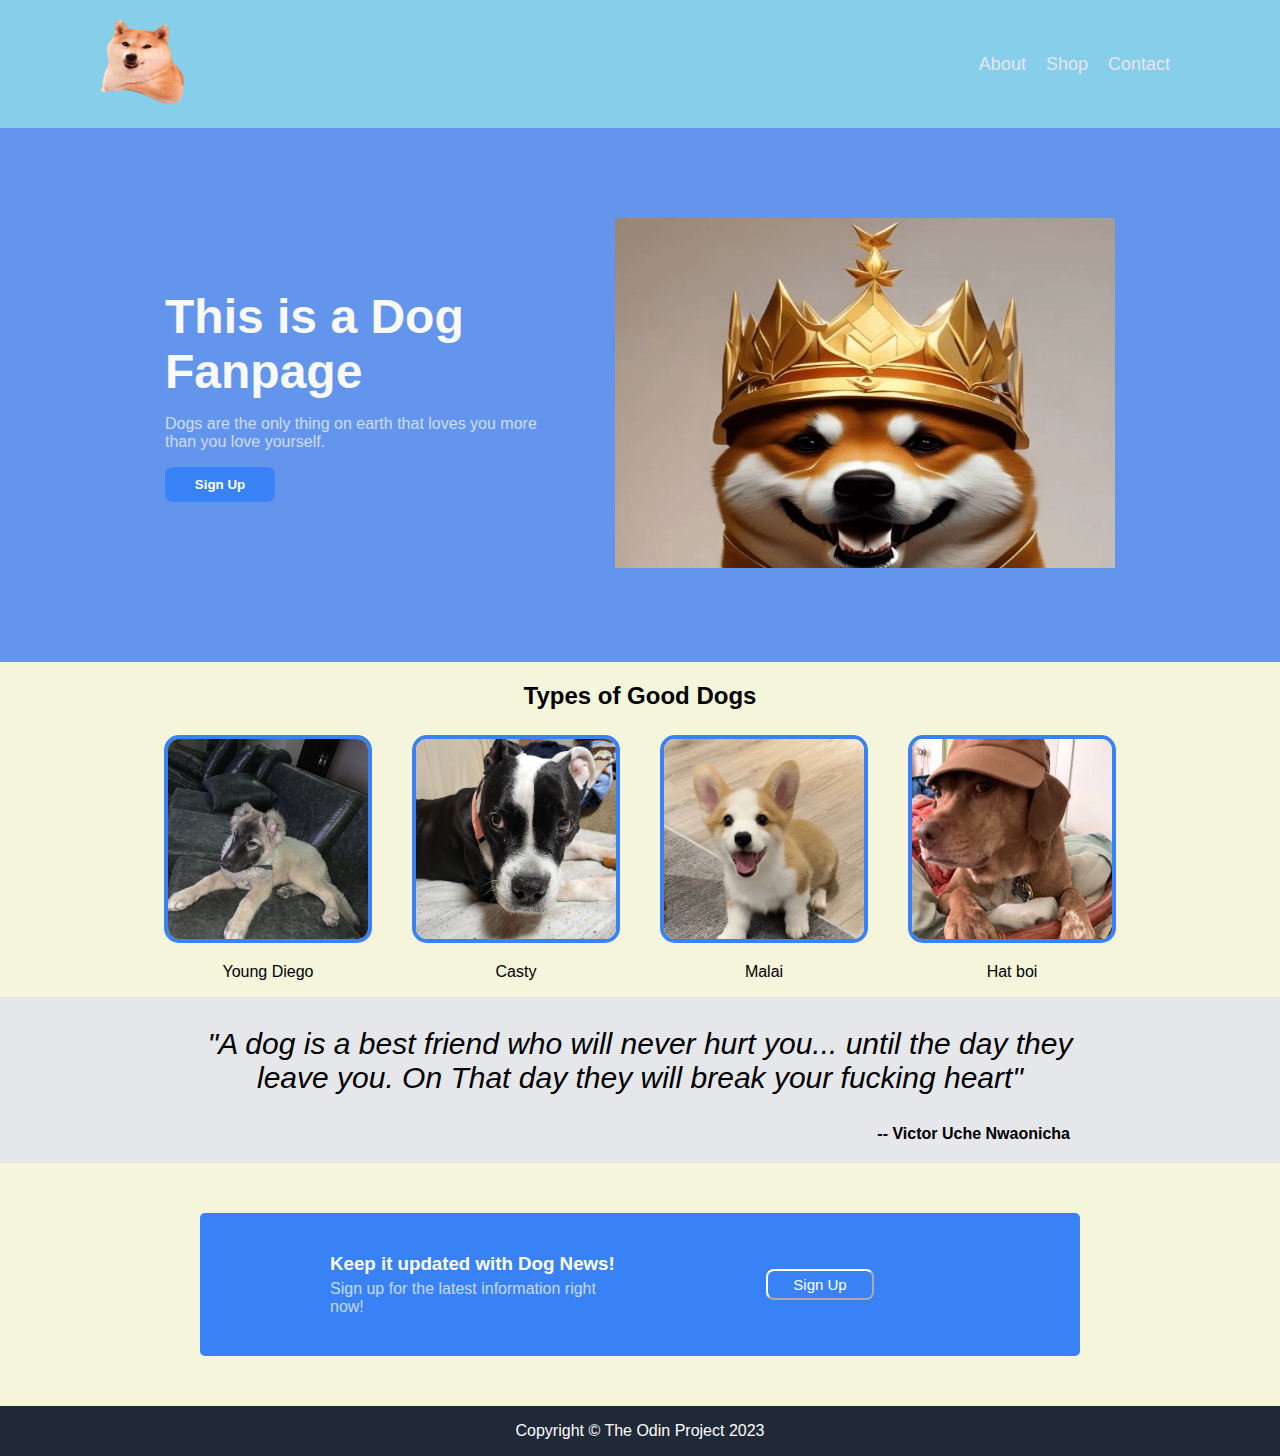
==== index.html @ 7f23af35 "Maintenance" ====
<!DOCTYPE html>
<html>
    <head>
        <link rel="icon" href="images/shiba-logo.png">
        <link href="css/main.css" rel="stylesheet" type="text/css" media="all"/>
        <title>Dog - Official Page</title>
    </head>
    <body>
        <div class="container">
            
            <nav class="bx navbar">
                <div class="header-logo">
                    <img src="images/shiba-logo.png">
                </div>
                <div class="header-link">
                    <a href="#">About</a>
                    <a href="#">Shop</a>
                    <a href="#">Contact</a>                    
                </div>
            </nav>
            
            <div class="bx hero">
                <div class="hero-1 hero-cta">
                    <h1>This is a Dog Fanpage</h1>
                    <p>Dogs are the only thing on earth that loves you more than you love yourself.
                    </p>
                    <button type="button">Sign Up</button>
                </div>
                <div class="hero-1 hero-image">
                    <img src="images/IMG_8131.JPG" alt="shiba">
                </div>
            </div>

            <div class="bx content">
                <h2>Types of Good Dogs</h2>
                <div class="content-info">
                    <div>
                        <img src="images/IMG_8129.JPG">
                        <p>Young Diego</p>
                    </div>
                    <div>
                        <img src="images/IMG_8128.JPG">
                        <p>Casty</p>
                    </div>
                    <div>
                        <img src="images/IMG_8126.JPG">
                        <p>Malai</p>
                    </div>
                    <div>
                        <img src="images/IMG_8127.JPG">
                        <p>Hat boi</p>
                    </div>
                </div>
            </div>
            <div class="bx quote">
                <p>"A dog is a best friend who will never hurt you... until the day they leave you. On That day they will break your fucking heart"
                </p>
                <b>
                    -- Victor Uche Nwaonicha
                </b>
            </div>
            <div class="bx sign-up">
                <div class="sign-item signs-text">
                    <h3>Keep it updated with Dog News!</h3>
                    <p>Sign up for the latest information right now!</p>
                </div>
                <div class="sign-item signs-button">
                    <button type="button">Sign Up</button>
                </div>
            </div>
            <div class="bx footer">
                <p>Copyright © The Odin Project 2023</p>
            </div>
        </div>
    </body>
</html>
---- css/main.css ----
body {
    background-color: beige;
    padding: 0;
    margin: 0;
    text-align: center;
    font-family: 'Roboto', arial;
}

.container {
    display: flex;
    flex-direction: column;
}

/* Navbar Part */

.navbar {
    display: flex;
    color: #F9FAF8;
    background-color: skyblue;
    padding: 20px 0px 20px 100px;
    align-items: center;
}

.header-logo img {
    width: 84px;
    height: 84px;
    margin-right: auto;
}

.header-link {
    display: flex;
    margin-left: auto;
    padding: 0px 100px 0px 0px;  
}

.header-link a {
    text-decoration: none;
    color: #E5E7EB;
    font-size: 18px;
    padding: 10px;
    font-family: 'Roboto', arial;
}

/* Hero Part */

.hero {
    display: flex;
    color: #F9FAF8;
    background-color: cornflowerblue;
    align-items: center;
    justify-content: center;
    padding: 90px;
}

.hero-cta {
    flex-basis: 400px;
    display: flex;
    flex-direction: column;
    text-align: left;
    margin-right: 50px;
}

.hero-cta p {
    font-family: 'Roboto', arial;
    opacity: 0.7;
}

h1 {
    font-size: 48px;
    font-weight: bold;
    color: #F9FAF8;
    margin: 0;
    font-family: 'Roboto', arial;
}

.hero button {
    display: block;
    text-align: center;
    width: 110px;
    border: none;
    background: #3882f6;
    padding: 10px;
    border-radius: 8px;
    color: #fff;
    font-family: 'Roboto', arial;
    text-decoration: none;
    font-weight: bold;
}

.hero-image img {
    width: 500px;
    height: 350px;
}

/* Content Part */

.content {
    align-items: center;
}

.content-info {
    display: flex;
    /* border: 1px solid gold; */
    justify-content: center;
    flex-wrap: wrap;
}

.content-info img {
    width: 200px;
    height: 200px;
    object-fit: cover;
    border: 4px solid #3882F6;
    border-radius: 15px;
    margin: 5px 20px 0px 20px;
}

/* Quotation Part */

.quote {
    display: flex;
    flex-direction: column;
    background-color: #E5E7EB;
    padding: 0 200px;
}

.quote p {
    font-size: 30px;
    color: black;
    font-style: italic;
    font-weight: lighter;
    font-family: 'Roboto', arial;
}

.quote b {
    padding-bottom: 20px;
    padding-right: 10px;
    font-family: 'Roboto', arial;
    text-align: right;
}

/* Sign Up Part */
.sign-up {
    background-color: #3882F6 ;
    margin: 50px 200px;
    padding: 10px 80px;
    display: flex;
    align-items: center;
    border-radius: 5px;
    border-color: none;
}

.sign-item {
    flex: 1;
}

.signs-text {
    text-align: left;
}

.signs-text p {
    color: #fff;
    opacity: 0.7;
    margin: 5px 30px 30px 50px;
}

h3 {
    color: #fff;
    font-family: 'Roboto', arial;
    padding: 0;
    margin: 30px 0px 0px 50px;
}

.signs-button button {
    color: #fff;
    font-family: 'Roboto', arial;
    border-color: #fff;
    border-radius: 8px;
    background-color: #3882F6;
    padding: 5px 25px;
    font-size: 15px;
}

/* Footer */

.footer {
    background-color: #1F2937;
    color: #fff;
    font-family: 'Roboto', arial;
}
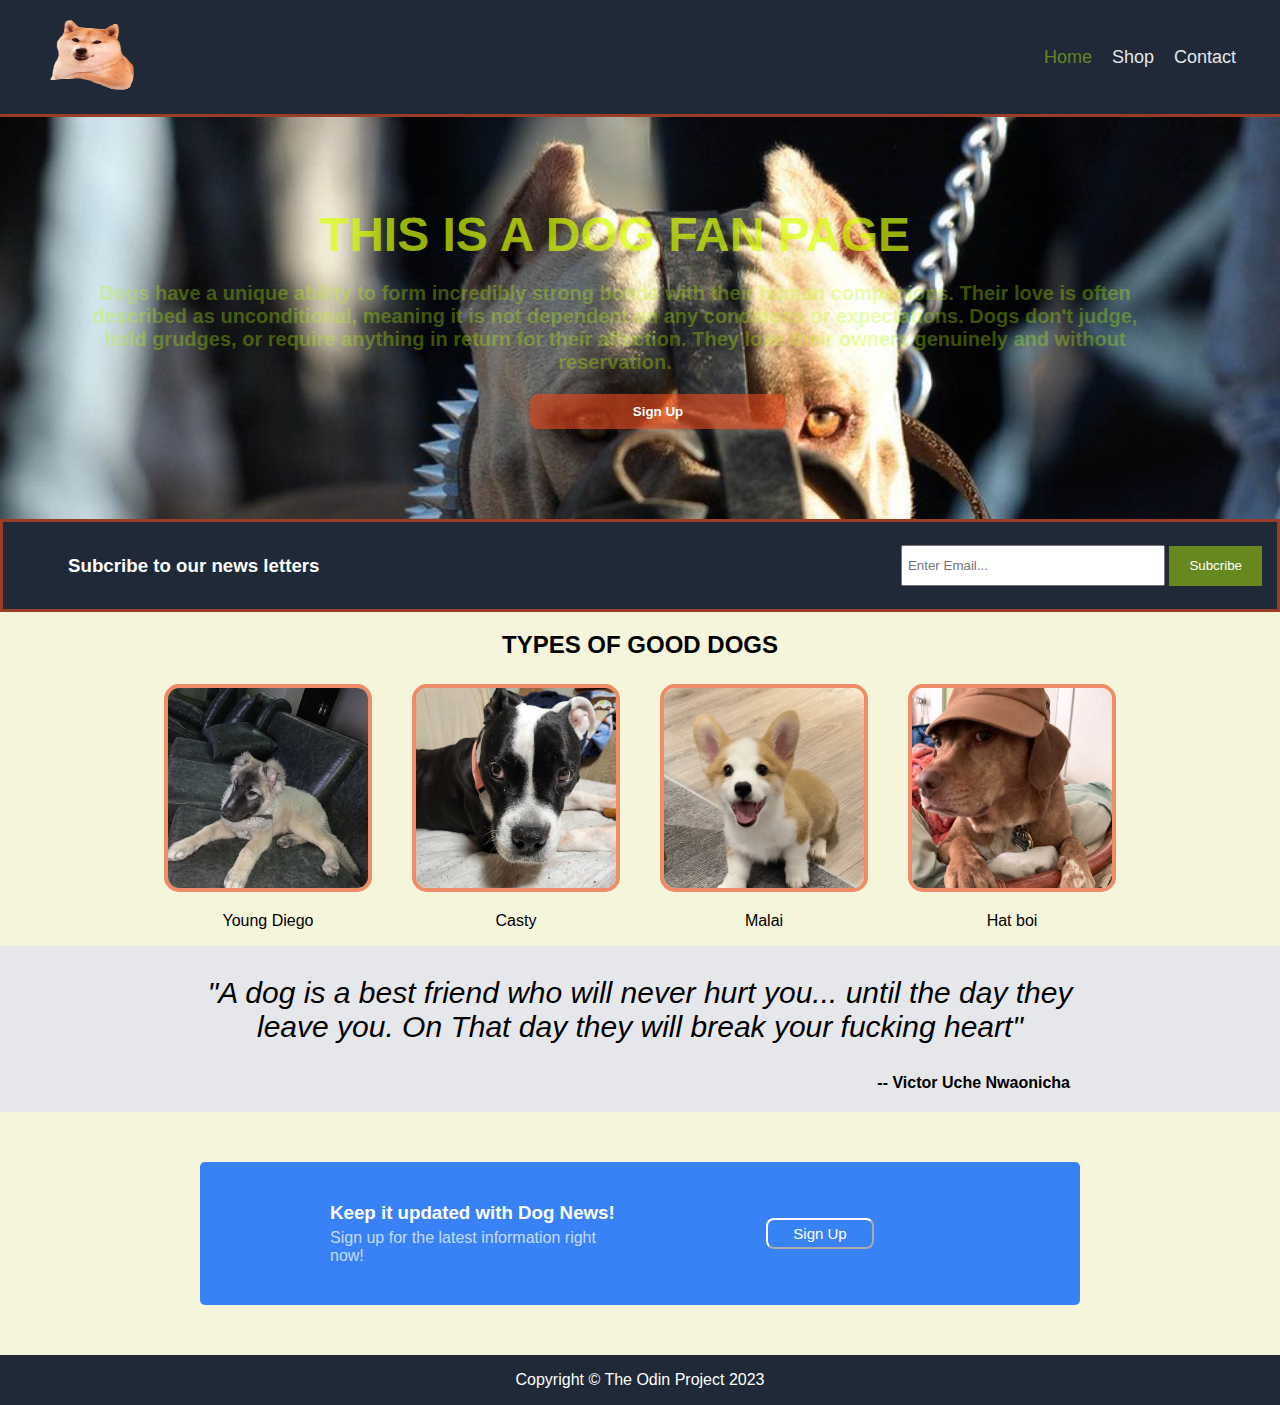
==== commit 772994c6: "dog_app" ====
--- a/index.html
+++ b/index.html
@@ -1,76 +1,98 @@
 <!DOCTYPE html>
-<html>
-    <head>
-        <link rel="icon" href="images/shiba-logo.png">
-        <link href="css/main.css" rel="stylesheet" type="text/css" media="all"/>
-        <title>Dog - Official Page</title>
-    </head>
-    <body>
-        <div class="container">
-            
-            <nav class="bx navbar">
-                <div class="header-logo">
-                    <img src="images/shiba-logo.png">
+<html lang="en">
+
+<head>
+    <meta charset="UTF-8">
+    <meta name="viewport" content="width=device-width, initial-scale=1.0">
+
+    <link rel="icon" href="images/shiba-logo.png">
+    <link href="css/main.css" rel="stylesheet" type="text/css" media="all" />
+    <title>Dog - Official Page</title>
+</head>
+
+<body>
+
+    <div class="container">
+
+        <nav class="mainnav">
+            <div class="header-logo">
+                <img src="images/shiba-logo.png">
+            </div>
+            <div class="header-link">
+                <ul>
+                    <li class="current"><a href="index.html">Home</a></li>
+                    <li><a href="#">Shop</a></li>
+                    <li><a href="#">Contact</a></li>
+                </ul>
+            </div>
+        </nav>
+
+        <div class="hero">
+            <div class="hero-1">
+                <h1>THIS IS A DOG FAN PAGE</h1>
+                <p> Dogs have a unique ability to form incredibly strong bonds with their human companions.
+                    Their love is often described as unconditional, meaning it is not dependent on any conditions
+                    or expectations. Dogs don't judge, hold grudges, or require anything in return for their affection.
+                    They love their owners genuinely and without reservation.</p>
+                <button type="button">Sign Up</button>
+            </div>
+            <div class="hero-1 hero-image">
+                <!-- <img src="images/IMG_8131." alt="shiba"> -->
+            </div>
+        </div>
+
+        <div class="container-1">
+            <h3 id="con">Subcribe to our news letters</h3>
+            <form>
+                <input type="email" placeholder="Enter Email..." required>
+                <button type="submit" class="button_1">Subcribe</button>
+            </form>
+
+        </div>
+
+
+        <div class="bx content">
+            <h2>TYPES OF GOOD DOGS</h2>
+            <div class="content-info">
+                <div>
+                    <img src="images/IMG_8129.JPG">
+                    <p>Young Diego</p>
                 </div>
-                <div class="header-link">
-                    <a href="#">About</a>
-                    <a href="#">Shop</a>
-                    <a href="#">Contact</a>                    
+                <div>
+                    <img src="images/IMG_8128.JPG">
+                    <p>Casty</p>
                 </div>
-            </nav>
-            
-            <div class="bx hero">
-                <div class="hero-1 hero-cta">
-                    <h1>This is a Dog Fanpage</h1>
-                    <p>Dogs are the only thing on earth that loves you more than you love yourself.
-                    </p>
-                    <button type="button">Sign Up</button>
+                <div>
+                    <img src="images/IMG_8126.JPG">
+                    <p>Malai</p>
                 </div>
-                <div class="hero-1 hero-image">
-                    <img src="images/IMG_8131.JPG" alt="shiba">
+                <div>
+                    <img src="images/IMG_8127.JPG">
+                    <p>Hat boi</p>
                 </div>
             </div>
-
-            <div class="bx content">
-                <h2>Types of Good Dogs</h2>
-                <div class="content-info">
-                    <div>
-                        <img src="images/IMG_8129.JPG">
-                        <p>Young Diego</p>
-                    </div>
-                    <div>
-                        <img src="images/IMG_8128.JPG">
-                        <p>Casty</p>
-                    </div>
-                    <div>
-                        <img src="images/IMG_8126.JPG">
-                        <p>Malai</p>
-                    </div>
-                    <div>
-                        <img src="images/IMG_8127.JPG">
-                        <p>Hat boi</p>
-                    </div>
-                </div>
+        </div>
+        <div class="bx quote">
+            <p>"A dog is a best friend who will never hurt you... until the day they leave you. On That day they will
+                break your fucking heart"
+            </p>
+            <b>
+                -- Victor Uche Nwaonicha
+            </b>
+        </div>
+        <div class="bx sign-up">
+            <div class="sign-item signs-text">
+                <h3>Keep it updated with Dog News!</h3>
+                <p>Sign up for the latest information right now!</p>
             </div>
-            <div class="bx quote">
-                <p>"A dog is a best friend who will never hurt you... until the day they leave you. On That day they will break your fucking heart"
-                </p>
-                <b>
-                    -- Victor Uche Nwaonicha
-                </b>
-            </div>
-            <div class="bx sign-up">
-                <div class="sign-item signs-text">
-                    <h3>Keep it updated with Dog News!</h3>
-                    <p>Sign up for the latest information right now!</p>
-                </div>
-                <div class="sign-item signs-button">
-                    <button type="button">Sign Up</button>
-                </div>
-            </div>
-            <div class="bx footer">
-                <p>Copyright © The Odin Project 2023</p>
+            <div class="sign-item signs-button">
+                <button type="button">Sign Up</button>
             </div>
         </div>
-    </body>
+        <div class="bx footer">
+            <p>Copyright © The Odin Project 2023</p>
+        </div>
+    </div>
+</body>
+
 </html>--- a/css/main.css
+++ b/css/main.css
@@ -13,24 +13,28 @@
 
 /* Navbar Part */
 
-.navbar {
+.mainnav {
     display: flex;
     color: #F9FAF8;
-    background-color: skyblue;
-    padding: 20px 0px 20px 100px;
-    align-items: center;
-}
+    background-color: #1F2937;
+    padding: 20px 0px 20px 50px;
+    align-items: center;
+    border-bottom: #e8491d9c solid 3px;
+    /* margin-top: 5%; */
+}
+
 
 .header-logo img {
     width: 84px;
-    height: 84px;
+    height: 70px;
     margin-right: auto;
 }
 
-.header-link {
-    display: flex;
-    margin-left: auto;
-    padding: 0px 100px 0px 0px;  
+.header-link ul {
+    display: flex;
+    margin-left: 900px;
+    padding: 0px 100px 0px 0px; 
+    list-style: none; 
 }
 
 .header-link a {
@@ -41,18 +45,24 @@
     font-family: 'Roboto', arial;
 }
 
+.header-link .current a {
+    color: rgba(187, 255, 0, 0.452);
+}
+
 /* Hero Part */
-
 .hero {
-    display: flex;
+    /* display: flex; */
     color: #F9FAF8;
-    background-color: cornflowerblue;
+    /* background-color: cornflowerblue; */
+    background: url("/images/serious.jpg");
+    background-size: cover;
     align-items: center;
     justify-content: center;
     padding: 90px;
-}
-
-.hero-cta {
+
+}
+
+.hero-1 {
     flex-basis: 400px;
     display: flex;
     flex-direction: column;
@@ -60,17 +70,22 @@
     margin-right: 50px;
 }
 
-.hero-cta p {
+.hero-1 p {
     font-family: 'Roboto', arial;
     opacity: 0.7;
+    text-align: center;
+    color: rgba(187, 255, 0, 0.452);
+    font-size: 20px;
+    font-weight: bold;
 }
 
 h1 {
     font-size: 48px;
     font-weight: bold;
-    color: #F9FAF8;
+    color: rgba(217, 255, 0, 0.692);
     margin: 0;
     font-family: 'Roboto', arial;
+    text-align: center;
 }
 
 .hero button {
@@ -78,18 +93,78 @@
     text-align: center;
     width: 110px;
     border: none;
-    background: #3882f6;
+    background: #e8491d9c;
     padding: 10px;
     border-radius: 8px;
     color: #fff;
     font-family: 'Roboto', arial;
     text-decoration: none;
     font-weight: bold;
+    position: relative;
+    /* position: absolute; */
+    position: relative;
+    right: -440px;
+    width: 300px;
+    width: 20vw;
+    /* height: 10vh; */
+
+}
+
+nav a:hover {
+    color: rgba(187, 255, 0, 0.452);
+}
+
+.hero-1 button:hover {
+    color: rgba(187, 255, 0, 0.452);
+    cursor: pointer;
+}
+
+button:hover {
+    color: #ffff;
 }
 
 .hero-image img {
     width: 500px;
     height: 350px;
+}
+
+/* News Letters */
+.container-1 {
+    padding: 15px;
+    color: white;
+    background-color: #1F2937;
+    border-bottom: #e8491d9c solid 3px;
+    border-top: #e8491d9c solid 3px;
+    border-left: #e8491d9c solid 3px;
+    border-right: #e8491d9c solid 3px;
+}
+
+#con {
+    float: left;
+    margin-top: 18px;
+
+}
+
+.container-1 form {
+    float: right;
+    margin-top: 8px;
+}
+
+.button_1 {
+    height: 40px;
+    background-color: rgba(187, 255, 0, 0.452);
+    border: 0;
+    padding-left: 20px;
+    padding-right: 20px;
+    color: #ffffff;
+    margin-bottom: 8px;
+}
+
+/* Adding a type to input to effect */
+.container-1 input[type="email"] {
+    padding: 5px;
+    height: 27px;
+    width: 250px;
 }
 
 /* Content Part */
@@ -109,7 +184,7 @@
     width: 200px;
     height: 200px;
     object-fit: cover;
-    border: 4px solid #3882F6;
+    border: 4px solid #e8491d9c;
     border-radius: 15px;
     margin: 5px 20px 0px 20px;
 }
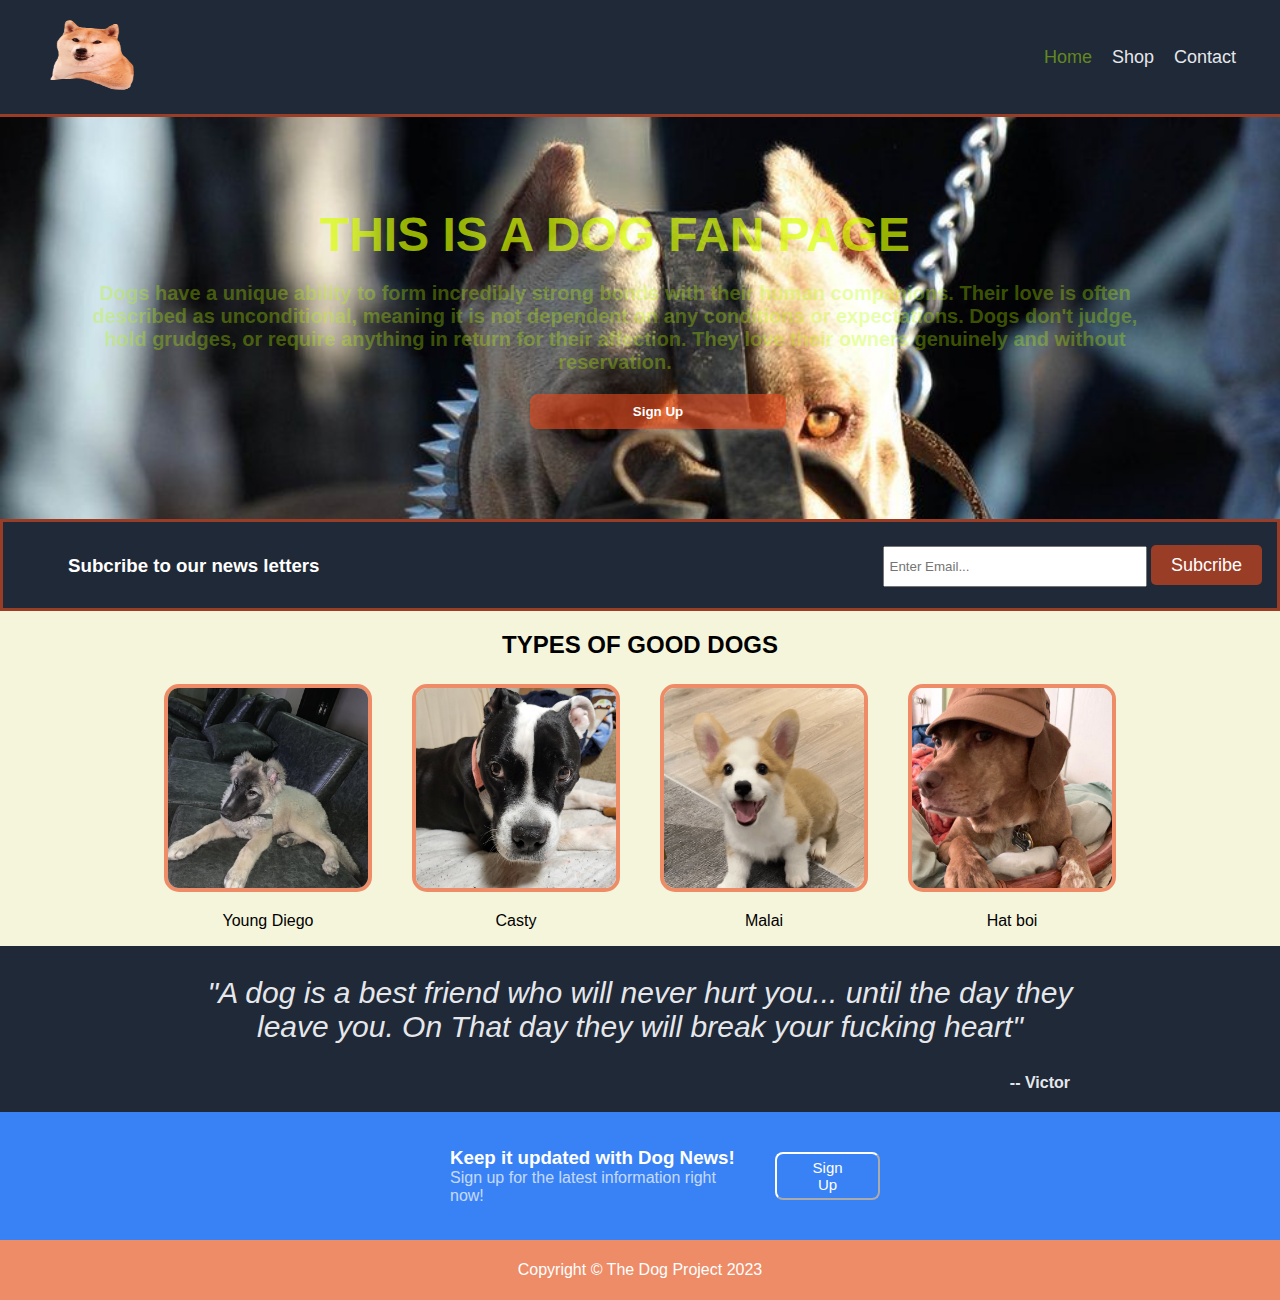
==== commit 430791a0: "dog_app" ====
--- a/index.html
+++ b/index.html
@@ -21,8 +21,8 @@
             <div class="header-link">
                 <ul>
                     <li class="current"><a href="index.html">Home</a></li>
-                    <li><a href="#">Shop</a></li>
-                    <li><a href="#">Contact</a></li>
+                    <li><a href="shop.html">Shop</a></li>
+                    <li><a href="contact.html">Contact</a></li>
                 </ul>
             </div>
         </nav>
@@ -72,27 +72,34 @@
                 </div>
             </div>
         </div>
+        
         <div class="bx quote">
             <p>"A dog is a best friend who will never hurt you... until the day they leave you. On That day they will
                 break your fucking heart"
             </p>
             <b>
-                -- Victor Uche Nwaonicha
+                -- Victor
             </b>
         </div>
+        
         <div class="bx sign-up">
             <div class="sign-item signs-text">
-                <h3>Keep it updated with Dog News!</h3>
+                <h3 id="keep">Keep it updated with Dog News!</h3>
+
                 <p>Sign up for the latest information right now!</p>
+    
             </div>
+
             <div class="sign-item signs-button">
                 <button type="button">Sign Up</button>
             </div>
         </div>
+        
         <div class="bx footer">
-            <p>Copyright © The Odin Project 2023</p>
+            <p>Copyright © The Dog Project 2023</p>
         </div>
     </div>
+
 </body>
 
 </html>--- a/css/main.css
+++ b/css/main.css
@@ -53,7 +53,6 @@
 .hero {
     /* display: flex; */
     color: #F9FAF8;
-    /* background-color: cornflowerblue; */
     background: url("/images/serious.jpg");
     background-size: cover;
     align-items: center;
@@ -194,13 +193,13 @@
 .quote {
     display: flex;
     flex-direction: column;
-    background-color: #E5E7EB;
+    background-color: #1F2937;
     padding: 0 200px;
 }
 
 .quote p {
     font-size: 30px;
-    color: black;
+    color: #E5E7EB;
     font-style: italic;
     font-weight: lighter;
     font-family: 'Roboto', arial;
@@ -211,21 +210,22 @@
     padding-right: 10px;
     font-family: 'Roboto', arial;
     text-align: right;
+    color: #E5E7EB;
 }
 
 /* Sign Up Part */
 .sign-up {
     background-color: #3882F6 ;
-    margin: 50px 200px;
-    padding: 10px 80px;
+    /* margin: 50px 200px; */
+    padding: 5px 400px;
     display: flex;
     align-items: center;
-    border-radius: 5px;
-    border-color: none;
-}
-
-.sign-item {
-    flex: 1;
+    /* border-radius: 5px; */
+    /* border-color: none; */
+}
+
+#keep {
+    float: left;
 }
 
 .signs-text {
@@ -255,10 +255,117 @@
     font-size: 15px;
 }
 
+/* For Shopping Page */
+.content-div {
+    /* background: url("/images/Dog2.jpg"); */
+    background-color: seagreen;
+}
+
+.content-info {
+    display: flex;
+    justify-content: center;
+    flex-wrap: wrap;
+    margin-top: 10px; /* Add margin for spacing */
+}
+
+.dog-card {
+    text-align: center;
+    margin: 20px;
+    background-color: rgba(187, 255, 0, 0.452);
+    padding: 10px;
+    border-radius: 10px;
+    box-shadow: 0 0 10px rgba(0, 0, 0, 0.1);
+}
+
+.dog-card img {
+    width: 200px;
+    height: 200px;
+    object-fit: cover;
+    border: 4px solid #e8491d9c;
+    border-radius: 15px;
+    margin-bottom: 10px;
+}
+
+.dog-card h3 {
+    font-size: 24px;
+    margin: 0;
+}
+
+.dog-card p {
+    font-size: 16px;
+    margin: 5px 0;
+}
+
+.dog-card button {
+    background-color: #e8491d9c;
+    border: none;
+    padding: 10px 20px;
+    font-size: 18px;
+    color: #fff;
+    cursor: pointer;
+    border-radius: 5px;
+    margin-top: 10px;
+}
+
+.dog-card button:hover {
+    background-color: #e8491d;
+}
+
 /* Footer */
 
 .footer {
-    background-color: #1F2937;
-    color: #fff;
-    font-family: 'Roboto', arial;
-}+    background-color: #e8491d9c;
+    color: #fff;
+    font-family: 'Roboto', arial;
+    padding: 5px;
+}
+
+/* Add this to your existing CSS */
+
+.contact-form {
+    max-width: 600px;
+    margin: 0 auto;
+    padding: 10px 30px;
+    padding-right: 50px;
+    background-color: seagreen;
+    border-radius: 10px;
+    box-shadow: 0 0 10px rgba(0, 0, 0, 0.1);
+    margin-bottom: 10px;
+}
+
+.form-group {
+    margin-bottom: 15px;
+}
+
+.form-group label {
+    display: block;
+    font-weight: bold;
+    margin-bottom: 5px;
+}
+
+.form-group input, .form-group textarea {
+    width: 100%;
+    padding: 10px;
+    font-size: 16px;
+    border: 1px solid #ccc;
+    border-radius: 5px;
+}
+
+.form-group textarea {
+    height: 150px;
+}
+
+button[type="submit"] {
+    background-color: #e8491d9c;
+    border: none;
+    padding: 10px 20px;
+    font-size: 18px;
+    color: #fff;
+    cursor: pointer;
+    border-radius: 5px;
+}
+
+button[type="submit"]:hover {
+    background-color: #e8491d;
+}
+
